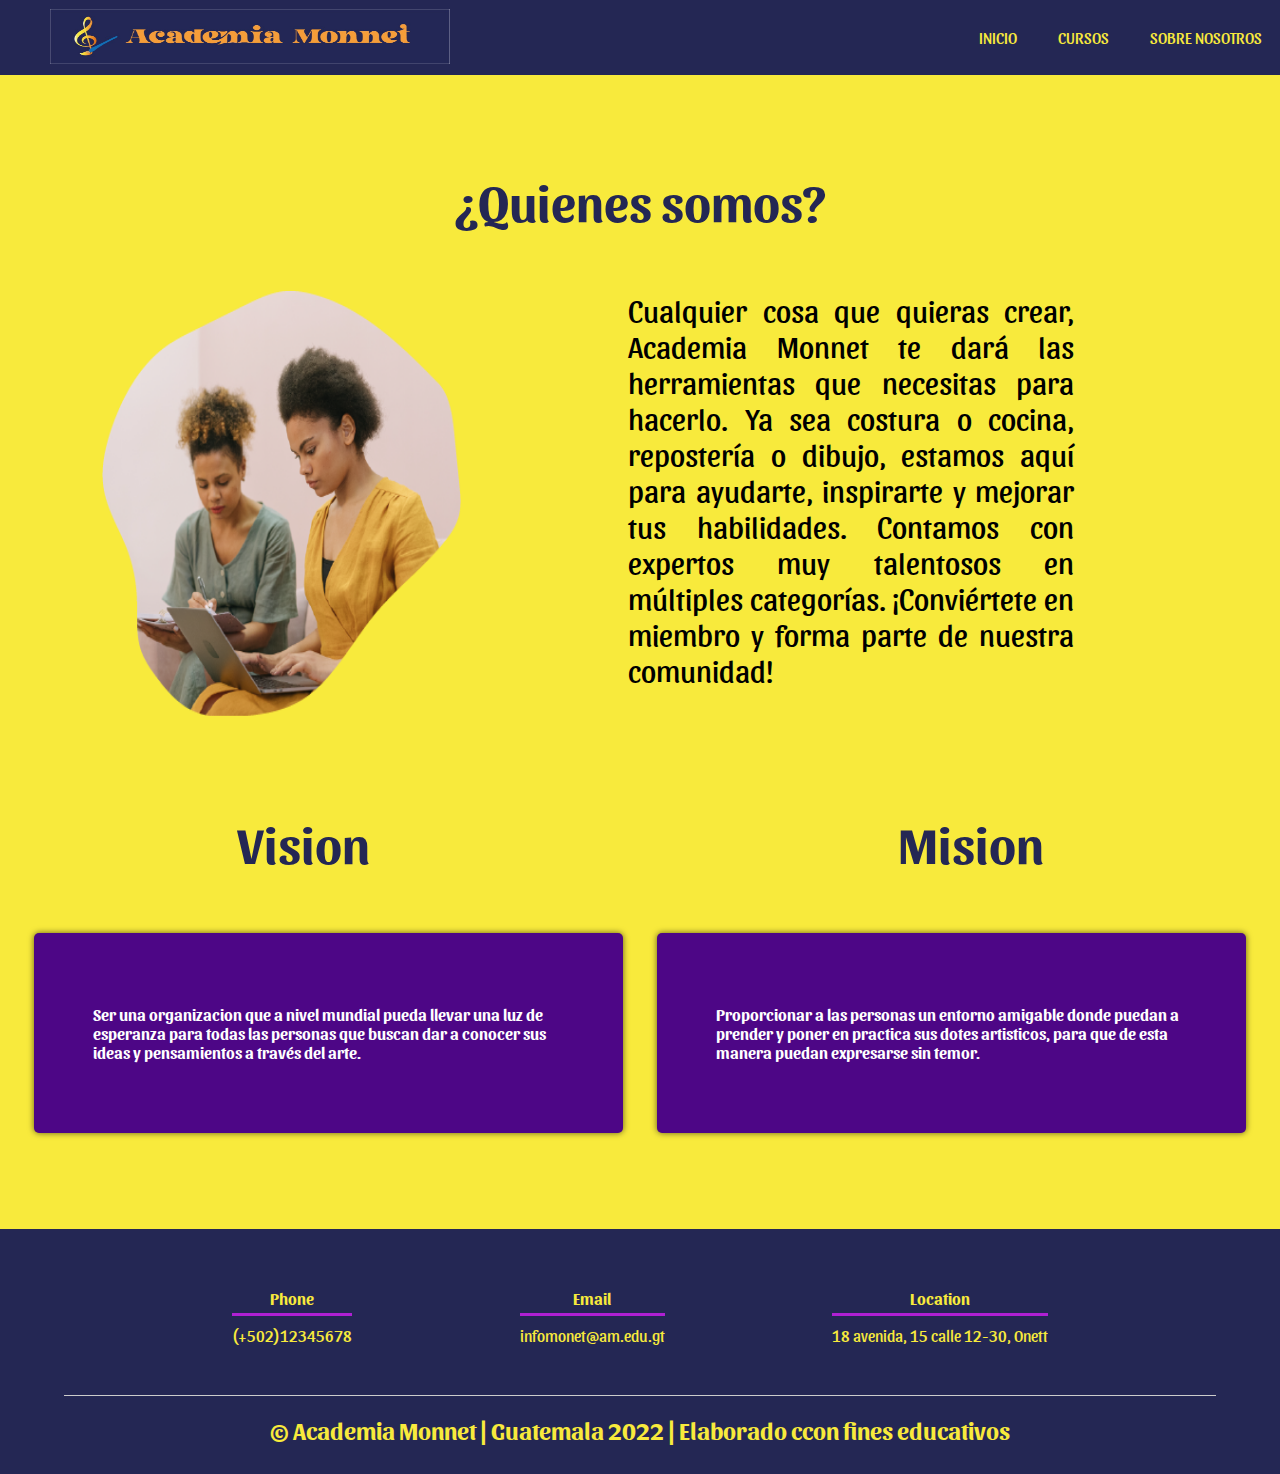
==== Sobrenosotros.html @ 025924eb "Add files via upload" ====
<!DOCTYPE html>
<html lang="en">
<head>
        <meta charset="UTF-8">
        <meta name="viewport" content="width=device-width, initial-scale=1.0">
        <meta http-equiv="X-UA-Compatible" content="ie=edge">
        <title>Academia Monnet</title>
        <link rel="shortcut icon" href="img/alexcgdesign.png" type="image/x-icon">
        <link rel="stylesheet" href="estilossobre.css">
        <link rel="preconnect" href="https://fonts.googleapis.com">
        <link rel="preconnect" href="https://fonts.gstatic.com" crossorigin>
        <link href="https://fonts.googleapis.com/css2?family=Arsenal:wght@700&family=Cabin+Condensed&family=Hammersmith+One&family=Handlee&family=Roboto:wght@100&family=Sansita:ital@1&display=swap" rel="stylesheet">
        <link rel="shortcut icon" href="iconomonnet.png" type="image/x-icon">
</head>
<body>

    <header>
        <nav>
            <div class="isologo">
                <img class="isologo" src="Isologo Academia Monnet.png" alt="">
            </div>
            <div class="xd"></div>
            <a href="index.html">Inicio</a>
            <a href="cursos.html">Cursos</a>
            <a href="Sobrenosotros.html">Sobre nosotros</a>
        </nav>
    </header>    
    <section class="contenedor sobre-nosotros">
        <h2 class="titulo2">.</h2>
        <h2 class="titulo">¿Quienes somos?</h2>
        <div class="contenedor-sobre-nosotros">
            <img src="Misión y Visión.png" alt="" class="imagen-about-us">
            <div class="contenido-textos">
                <p>Cualquier cosa que quieras crear, Academia Monnet te dará las herramientas que necesitas para hacerlo.  Ya sea costura o cocina, repostería o dibujo, estamos aquí para ayudarte, inspirarte y mejorar tus habilidades. Contamos con expertos muy talentosos en múltiples categorías. ¡Conviértete en miembro y forma parte de nuestra comunidad!</p>
                
            </div>
        </div>
    </section>
    <section class="clientes contenedor">
        <h2 class="titulo2">.</h2>
        <h2 class="titulo">Vision <span>__________________________________</span> Mision</h2>
        <div class="cards">
            <div class="card">
                <div class="contenido-texto-card">
                    <h4>Ser una organizacion que a nivel mundial pueda llevar una luz de esperanza para todas las personas que buscan dar a conocer sus ideas y pensamientos a través del arte.</h4>
                    
                </div>
            </div>
            <div class="card">
                <div class="contenido-texto-card">
                    <h4>Proporcionar a las personas un entorno amigable donde puedan a prender y poner en practica sus dotes artisticos, para que de esta manera puedan expresarse sin temor.</h4>
                    
                </div>
            </div>
        </div>
        <h2 class="titulo2">.</h2>
    </section>
</main>
<footer>
    <div class="contenedor-footer">
        <div class="content-foo">
            <h4 style="color: #F8EA3C ;">Phone</h4>
            <p style="color: #F8EA3C;">(+502)12345678</p>
        </div>
        <div class="content-foo">
            <h4 style="color: #F8EA3C;">Email</h4>
            <p style="color: #F8EA3C;">infomonet@am.edu.gt</p>
        </div>
        <div class="content-foo">
            <h4 style="color: #F8EA3C;">Location</h4>
            <p style="color: #F8EA3C;">18 avenida, 15 calle 12-30, Onett</p>
        </div>
    </div>
    <h2  style="color:#F8EA3C;" class="titulo-final">&copy; Academia Monnet | Guatemala 2022 | Elaborado ccon fines educativos</h2>
</footer>

</body>
</html>
---- estilossobre.css ----
*{
    margin: 0;
    padding: 0;
    box-sizing: border-box;
}

body {
    font-family: 'Sansita', sans-serif;
    background-color: #F8EA3C;
}


nav{
    background-color: #242754;
    float: right;
    height: 75px;
    width: 100vw;
    display: flex;
    justify-content: space-between;
    align-items: center;
    
}

.isologo{
    text-align: left;
    margin-left: 25px;
    max-height: 200;
}

.xd{
    text-align: left;
    margin-left: 500px;
    max-height: 200;
}

.isologo img{
    width: 400px;
    height: 55px;
}

nav > a{
    color: #F8EA3C ;
    list-style: none;
    padding: 7px 13px;
    float: left;
    text-decoration: none;
    display: flex;
    margin-right: 30px;
    border-radius: 3px;
    margin: 0 5px;
    display: block;
    text-transform: uppercase;
    
}

nav > a:hover{
    text-decoration: underline;
    background-color: #F59D36;
}

.contenedor{
    max-width: 120rem;
    margin: 0 auto;
}


.titulo {
    color: #242754 ;
    font-size: 50px;
    text-align: center;
    margin-bottom: 60px;
    align-items: flex-start;
    justify-content: center;
    flex-direction: column;
    text-decoration: double;
    font-family: 'Sansita', sans-serif;
}

.titulo span{
    color: #F8EA3C ;
    font-size: 30px;
    text-align: center;
    margin-bottom: 60px;
    align-items: flex-start;
    justify-content: center;
    flex-direction: column;
    text-decoration: double;
    font-family: 'Sansita', sans-serif;
}


.titulo2 {
    color: #F8EA3C ;
    font-size: 30px;
    text-align: center;
    margin-bottom: 60px;
    align-items: flex-start;
    justify-content: center;
    flex-direction: column;
    text-decoration: double;
    font-family: 'Sansita', sans-serif;
}

nav > a{
    color: #F8EA3C ;
    list-style: none;
    padding: 7px 13px;
    float: left;
    text-decoration: none;
    display: flex;
    margin-right: 30px;
    border-radius: 3px;
    margin: 0 5px;
    display: block;
    text-transform: uppercase;
    
}

nav > a:hover{
    text-decoration: underline;
    background-color: #F59D36;
    width: 50%;
}

main .sobre-nosotros{
    padding: 30px 0 60px 0;
}
.contenedor-sobre-nosotros{
    display: flex;
    justify-content: space-evenly;
}

.imagen-about-us{
    width: 28%;
}

.sobre-nosotros .contenido-textos{
    width: 48%;
}

.contenido-textos h3{
    margin-bottom: 15px;
}

.contenido-textos h3 span{
    background: #4d0686;
    color: #fff;
    border-radius: 50%;
    display: inline-block;
    text-align: center;
    width: 50%;
    height: 30px;
    padding: 2px;
    box-shadow: 0 0 6px 0 rgba(0, 0, 0, .5);
    margin-right: 5px;
}

.contenido-textos p{
    padding: 0px 0px 30px 15px;
    font-weight: 300;
    text-align: justify;
    width: 75%;
    margin-left: 50px;
    font-size: 30px;
}


/* Clients */

.cards{
    display: flex;
    justify-content: space-evenly;
}

.cards .card{
    background: #4d0686;
    display: flex;
    width: 46%;
    height: 200px;
    align-items: center;
    justify-content: space-evenly;
    border-radius: 5px;
    box-shadow: 0 0 6px 0 rgba(0, 0, 0, 0.6);
}

.cards .card img{
    width: 300px;
    height: 300px;
    object-fit: cover;
    border: 3px solid #fff;
    border-radius: 50%;
    display: block;
}

.cards .card > .contenido-texto-card{
    width: 80%;
    color: #fff;
}

.cards .card > .contenido-texto-card p{
    font-weight: 300;
    padding-top: 5px;
}

footer{
    background: #242754;
    padding: 60px 0 30px 0;
    margin: auto;
    overflow: hidden;
}

.contenedor-footer{
    display: flex;
    width: 90%;
    justify-content: space-evenly;
    margin: auto;
    padding-bottom: 50px;
    border-bottom: 1px solid #ccc;
}

.content-foo{
    text-align: center;
}

.content-foo h4{
    color: #fff;
    border-bottom: 3px solid #af20d3;
    padding-bottom: 5px;
    margin-bottom: 10px;
}

.content-foo p{
    color: #F59D36;
}

.titulo-final{
    text-align: center;
    font-size: 24px;
    margin: 20px 0 0 0;
    color: #9e9797;
}
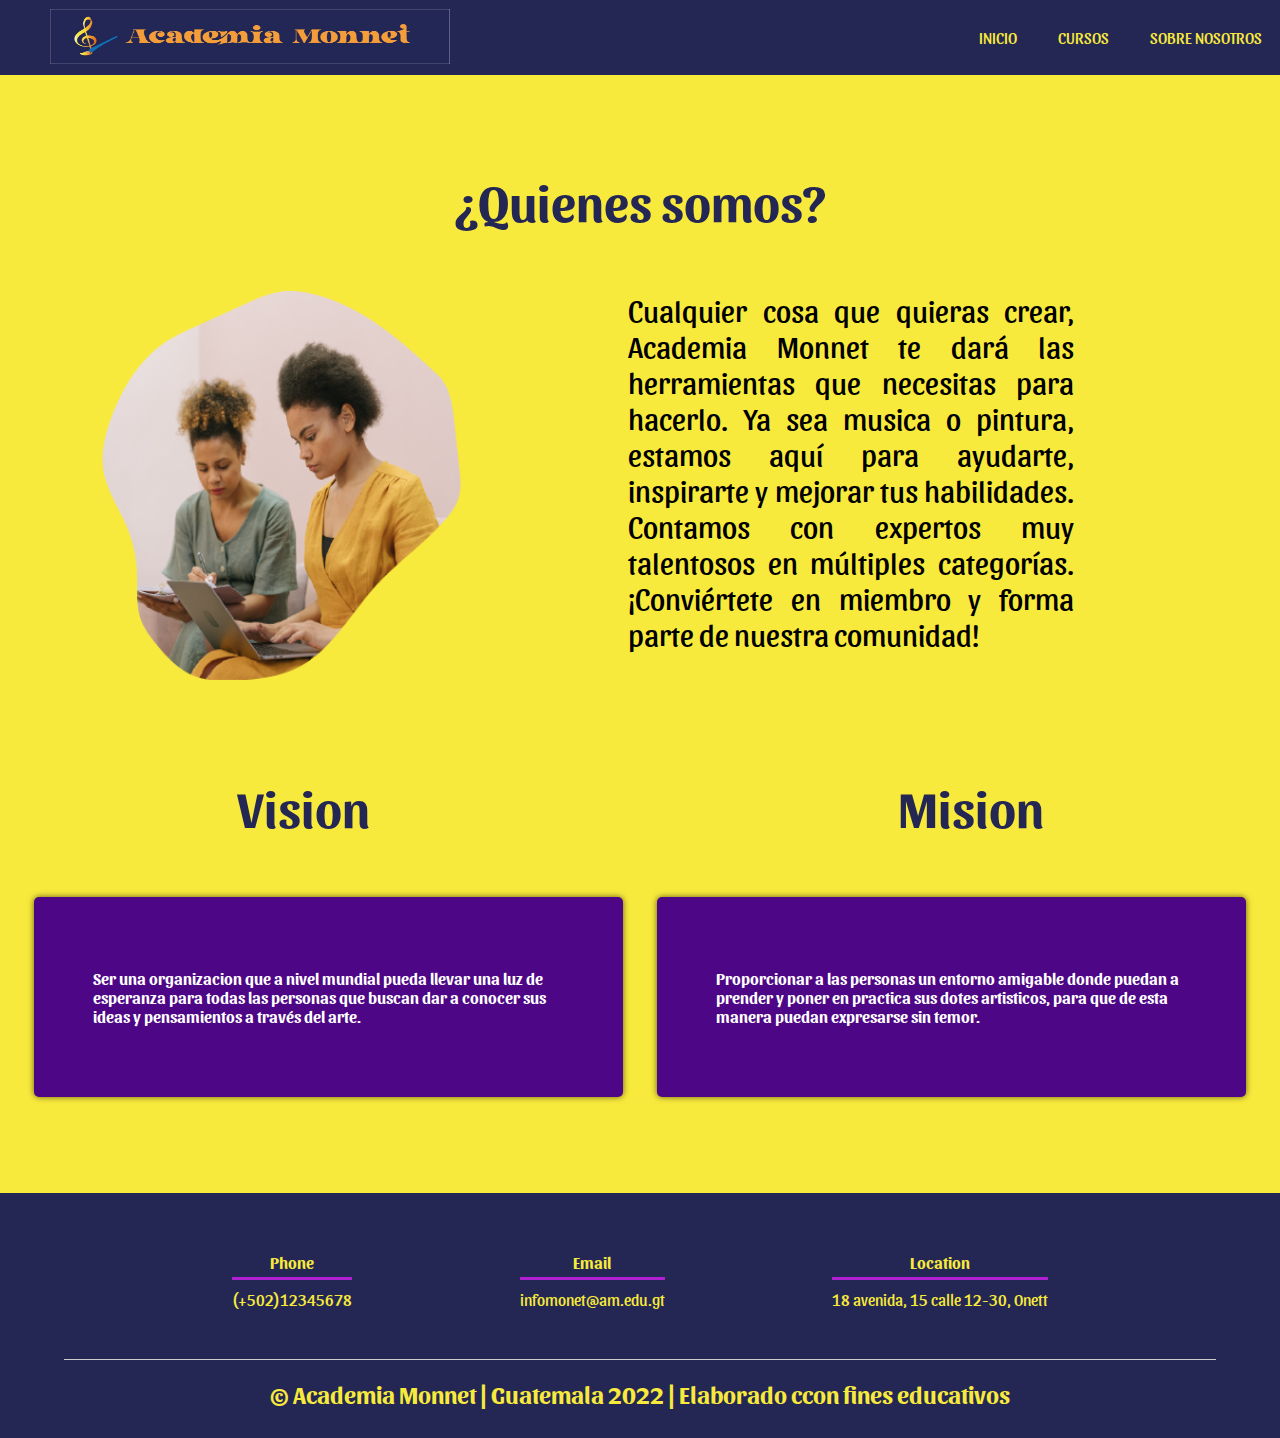
==== commit facee9a0: "Update Sobrenosotros.html" ====
--- a/Sobrenosotros.html
+++ b/Sobrenosotros.html
@@ -31,7 +31,7 @@
         <div class="contenedor-sobre-nosotros">
             <img src="Misión y Visión.png" alt="" class="imagen-about-us">
             <div class="contenido-textos">
-                <p>Cualquier cosa que quieras crear, Academia Monnet te dará las herramientas que necesitas para hacerlo.  Ya sea costura o cocina, repostería o dibujo, estamos aquí para ayudarte, inspirarte y mejorar tus habilidades. Contamos con expertos muy talentosos en múltiples categorías. ¡Conviértete en miembro y forma parte de nuestra comunidad!</p>
+                <p>Cualquier cosa que quieras crear, Academia Monnet te dará las herramientas que necesitas para hacerlo.  Ya sea musica o pintura, estamos aquí para ayudarte, inspirarte y mejorar tus habilidades. Contamos con expertos muy talentosos en múltiples categorías. ¡Conviértete en miembro y forma parte de nuestra comunidad!</p>
                 
             </div>
         </div>
@@ -75,4 +75,4 @@
 </footer>
 
 </body>
-</html>+</html>
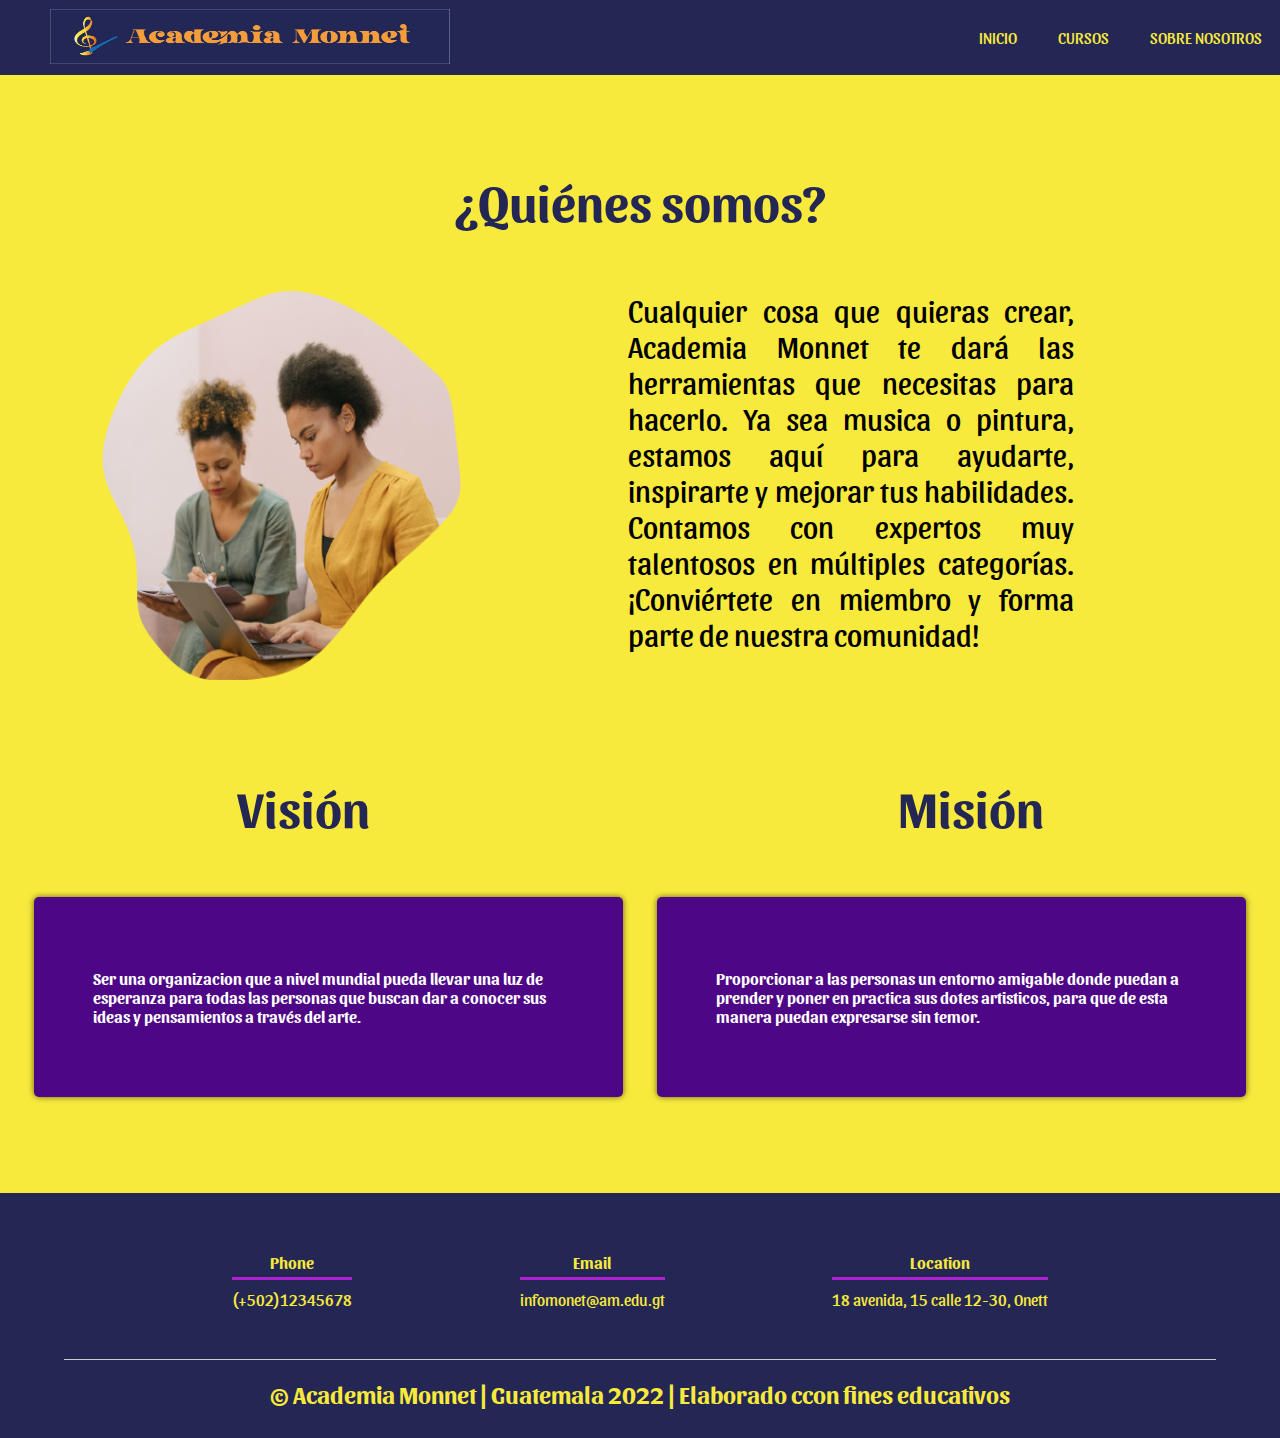
==== commit 43fbd4dc: "Update Sobrenosotros.html" ====
--- a/Sobrenosotros.html
+++ b/Sobrenosotros.html
@@ -27,7 +27,7 @@
     </header>    
     <section class="contenedor sobre-nosotros">
         <h2 class="titulo2">.</h2>
-        <h2 class="titulo">¿Quienes somos?</h2>
+        <h2 class="titulo">¿Quiénes somos?</h2>
         <div class="contenedor-sobre-nosotros">
             <img src="Misión y Visión.png" alt="" class="imagen-about-us">
             <div class="contenido-textos">
@@ -38,7 +38,7 @@
     </section>
     <section class="clientes contenedor">
         <h2 class="titulo2">.</h2>
-        <h2 class="titulo">Vision <span>__________________________________</span> Mision</h2>
+        <h2 class="titulo">Visión <span>__________________________________</span> Misión</h2>
         <div class="cards">
             <div class="card">
                 <div class="contenido-texto-card">
